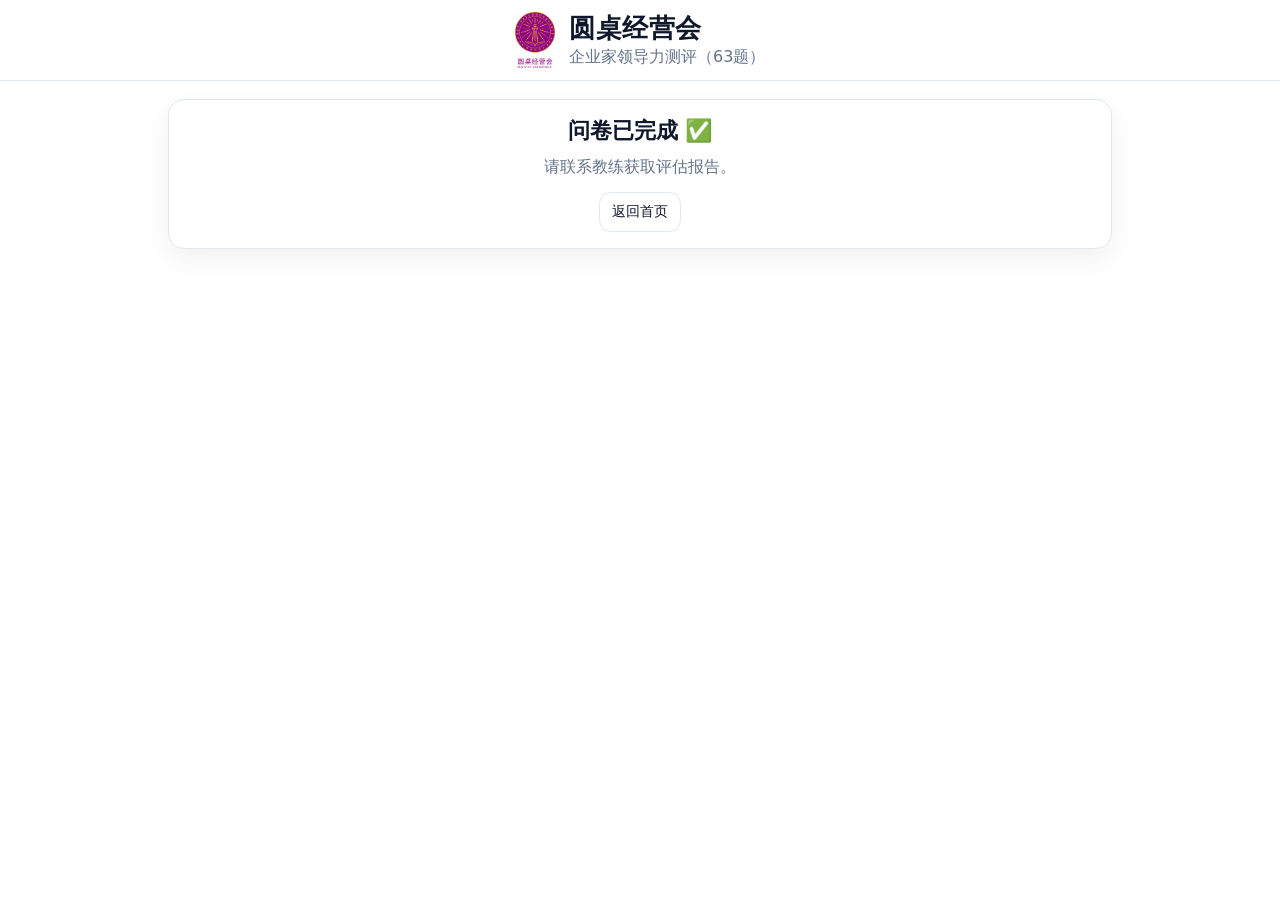
==== frontend/done.html @ 7ddb70e7 "chore: initialize survey repository" ====
<!doctype html>
<html lang="zh-CN">
<head>
  <meta charset="utf-8" />
  <meta name="viewport" content="width=device-width, initial-scale=1" />
  <title>圆桌经营会｜提交成功</title>
  <link rel="stylesheet" href="./styles.css" />
</head>
<body>
  <header class="topbar">
    <div class="brand">
      <div class="brand-left"></div>

      <div class="brand-center">
        <div class="brand-block">
          <img class="logo" src="./assets/logo.png" alt="圆桌经营会" />
          <div class="brand-text">
            <div class="brand-title">圆桌经营会</div>
            <div class="brand-sub">企业家领导力测评（63题）</div>
          </div>
        </div>
      </div>

      <div class="brand-right"></div>
    </div>
  </header>

  <main class="container">
    <section class="card center">
      <h1 class="h1">问卷已完成 ✅</h1>
      <p class="p muted">请联系教练获取评估报告。</p>
      <div class="toolbar" style="justify-content:center">
        <a class="btn" href="./index.html">返回首页</a>
      </div>
    </section>
  </main>
</body>
</html>
---- frontend/styles.css ----
*{box-sizing:border-box}

:root{
  --text:#0f172a;
  --muted:#64748b;
  --border:#e2e8f0;
  --primary:#7c3aed;
  --primary2:#a78bfa;
  --danger:#dc2626;
}

html,body{
  margin:0;
  padding:0;
  font-family:ui-sans-serif,system-ui,-apple-system,"Segoe UI",Roboto,"PingFang SC","Microsoft YaHei",Arial;
  color:var(--text);
  background:#fff;
}

.container{max-width:980px;margin:0 auto;padding:18px}

.topbar{
  position:sticky;
  top:0;
  background:#fff;
  border-bottom:1px solid var(--border);
  z-index:20;
}

/* ===== 顶栏：左右占位 + 中间居中块 ===== */
.brand{
  max-width:980px;
  margin:0 auto;
  padding:12px 18px;
  display:grid;
  grid-template-columns: 1fr auto 1fr; /* 左占位 / 中间居中 / 右信息 */
  align-items:center;
  gap:12px;
}

/* 左侧占位：不放内容也行（用于保持中间块真正居中） */
.brand-left{
  display:flex;
  align-items:center;
  min-height:56px;
}

/* 中间：logo + 标题块 */
.brand-center{
  display:flex;
  align-items:center;
  justify-content:center;
}

.brand-block{
  display:inline-flex;
  align-items:center;
  gap:14px;
}

/* logo 放大 */
.logo{
  height:56px;
  width:auto;
  display:block;
}

/* 标题文字 */
.brand-text{
  display:flex;
  flex-direction:column;
  gap:4px;
  line-height:1.15;
}

.brand-title{
  font-weight:900;
  letter-spacing:.5px;
  font-size:26px; /* 比之前更像你图里的“醒目标题” */
}

.brand-sub{
  font-size:16px;
  color:var(--muted);
}

/* 右侧姓名公司 */
.brand-right{
  text-align:right;
  white-space:nowrap;
}
.muted{color:var(--muted)}
.small{font-size:12px}

.card{
  border:1px solid var(--border);
  border-radius:16px;
  background:#fff;
  padding:16px;
  box-shadow:0 10px 28px rgba(2,6,23,.06);
}

.h1{margin:0 0 8px;font-size:22px}
.p{margin:0 0 12px;line-height:1.6}
.mt{margin-top:14px}

.form{display:grid;grid-template-columns:1fr;gap:10px;margin-top:10px}
.label{font-size:12px;color:var(--muted)}
.input{padding:12px 12px;border-radius:12px;border:1px solid var(--border);font-size:14px}
.input:focus{outline:2px solid rgba(124,58,237,.18);border-color:rgba(124,58,237,.5)}

.btn{
  display:inline-flex;
  align-items:center;
  justify-content:center;
  gap:8px;
  border:1px solid var(--border);
  background:#fff;
  color:var(--text);
  padding:10px 12px;
  border-radius:12px;
  cursor:pointer;
  text-decoration:none;
  font-size:14px
}
.btn:hover{background:#fafafa}
.btn.primary{border-color:rgba(124,58,237,.35);background:rgba(124,58,237,.1)}
.btn.primary:hover{background:rgba(124,58,237,.14)}
.btn.ghost{border-color:transparent;background:transparent;color:var(--muted)}
.btn.ghost:hover{background:#f8fafc;color:var(--text)}

.err{color:var(--danger);font-size:12px;min-height:16px;white-space:pre-wrap}

.row{display:flex;gap:12px;align-items:center}
.space{justify-content:space-between}

.progressBox{min-width:220px}
.progress{height:10px;border:1px solid var(--border);border-radius:999px;overflow:hidden;background:#f1f5f9;margin-top:6px}
.progressBar{height:100%;width:0%;background:linear-gradient(90deg,var(--primary),var(--primary2))}

.toolbar{display:flex;gap:10px;flex-wrap:wrap;margin-top:10px}
.pager-bottom{justify-content:flex-start;gap:10px}

.qList{display:flex;flex-direction:column;gap:10px;margin-top:12px}
.q{border:1px solid var(--border);border-radius:14px;padding:12px;background:#fff}
.qHead{display:flex;justify-content:space-between;gap:12px;align-items:flex-start}
.qTitle{font-weight:650;line-height:1.4}

/* 隐藏题目右上角子标题（维度/子项标签） */
.qMeta{display:none !important;}

/* ✅ 9档评分：桌面端 9 列（保持一行） */
.scale{
  display:grid;
  grid-template-columns:repeat(9, 1fr);
  gap:8px;
  margin-top:10px;
}

.opt{
  border:1px solid var(--border);
  border-radius:12px;
  padding:10px 6px; /* ✅ 更适配9列 */
  display:flex;
  flex-direction:column;
  align-items:center;
  justify-content:center;
  gap:2px;
  color:var(--muted);
  cursor:pointer;
  user-select:none;
}
.opt input{display:none}
.opt.active{border-color:rgba(124,58,237,.45);background:rgba(124,58,237,.08);color:var(--text)}

.center{text-align:center}

/* ===== 关键优化：数字高度统一 + 与“5”对齐（桌面/移动通用） ===== */

/* 数字容器（第1个div）固定高度，数字贴底对齐 */
.opt > div:first-child{
  height:22px;
  display:flex;
  align-items:flex-end;
  justify-content:center;
}

/* 数字样式统一（字号与“5”一致） */
.opt b{
  font-size:14px;
  line-height:1;
  font-weight:700;
}

/* 文本容器（第2个div）固定高度：有字/没字都占同样空间 */
.opt > div:nth-child(2){
  height:26px;
  display:flex;
  align-items:flex-start;
  justify-content:center;
  text-align:center;
}

/* 文本字号 */
.opt .small{
  font-size:11px;
  line-height:1.1;
}

/* 移动端：logo稍微缩一点，避免顶栏太高 */
@media (max-width:720px){
  .row.space{flex-direction:column;align-items:flex-start}
  .progressBox{width:100%}
  .logo{height:46px}
  .brand-title{font-size:22px}
  .brand-sub{font-size:14px}

  /* ✅ 移动端也保持 9 列一行（需要用户横向滚动时也能看出从低到高） */
  .scale{
    grid-template-columns:repeat(9, minmax(44px, 1fr));
    gap:6px;
    overflow-x:auto;
    -webkit-overflow-scrolling:touch;
    padding-bottom:6px;
  }
  /* 滚动条不显眼（可选） */
  .scale::-webkit-scrollbar{height:6px}
  .scale::-webkit-scrollbar-thumb{background:#e5e7eb;border-radius:999px}

  /* 手机端更紧凑一些，但仍保证“数字与5一致” */
  .opt{padding:10px 6px}
  .opt > div:first-child{height:20px}
  .opt b{font-size:13px}
  .opt > div:nth-child(2){height:24px}
  .opt .small{font-size:10px}
}
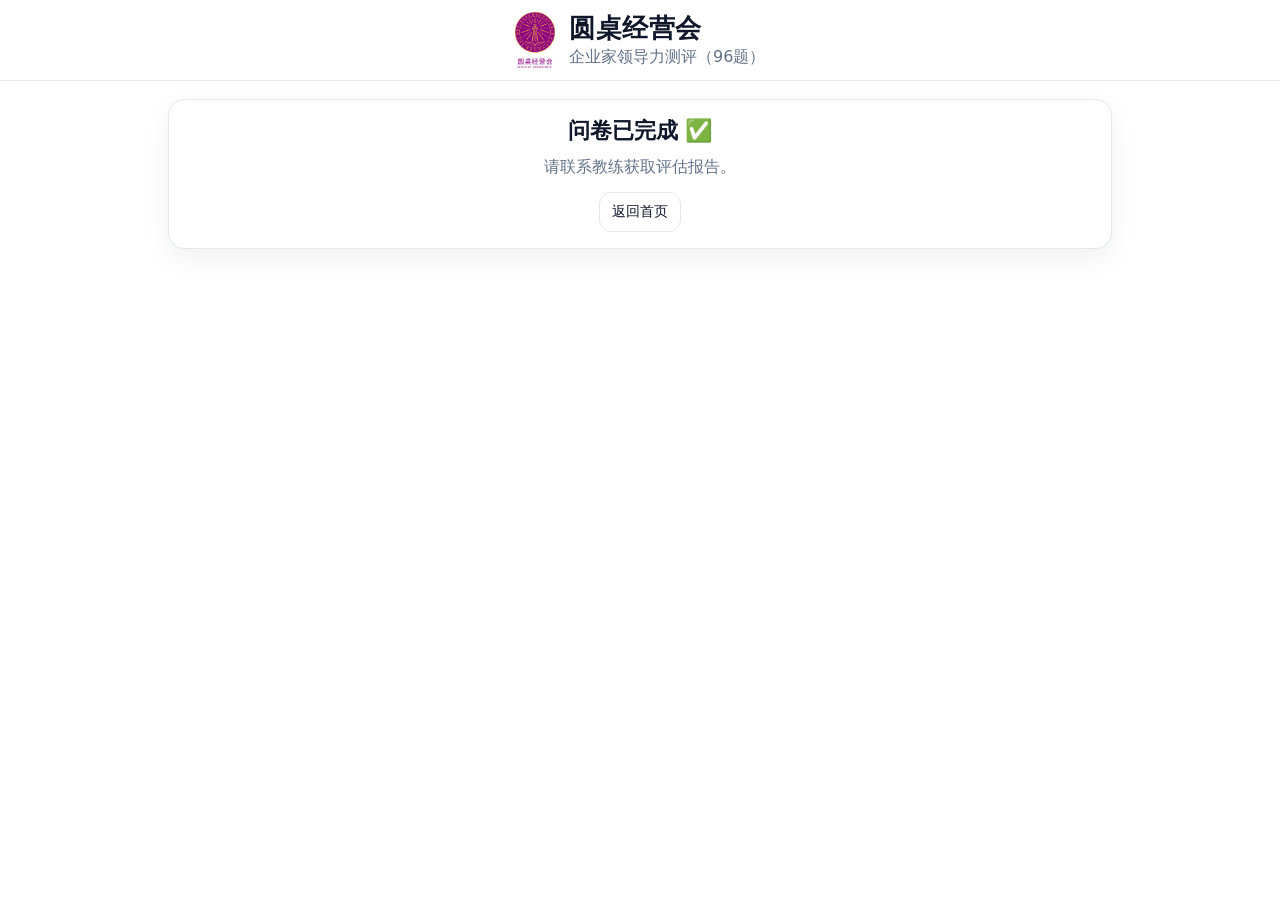
==== commit 3b095dac: "feat: upgrade survey to 96-question leadership model" ====
--- a/frontend/done.html
+++ b/frontend/done.html
@@ -16,7 +16,7 @@
           <img class="logo" src="./assets/logo.png" alt="圆桌经营会" />
           <div class="brand-text">
             <div class="brand-title">圆桌经营会</div>
-            <div class="brand-sub">企业家领导力测评（63题）</div>
+            <div class="brand-sub">企业家领导力测评（96题）</div>
           </div>
         </div>
       </div>
